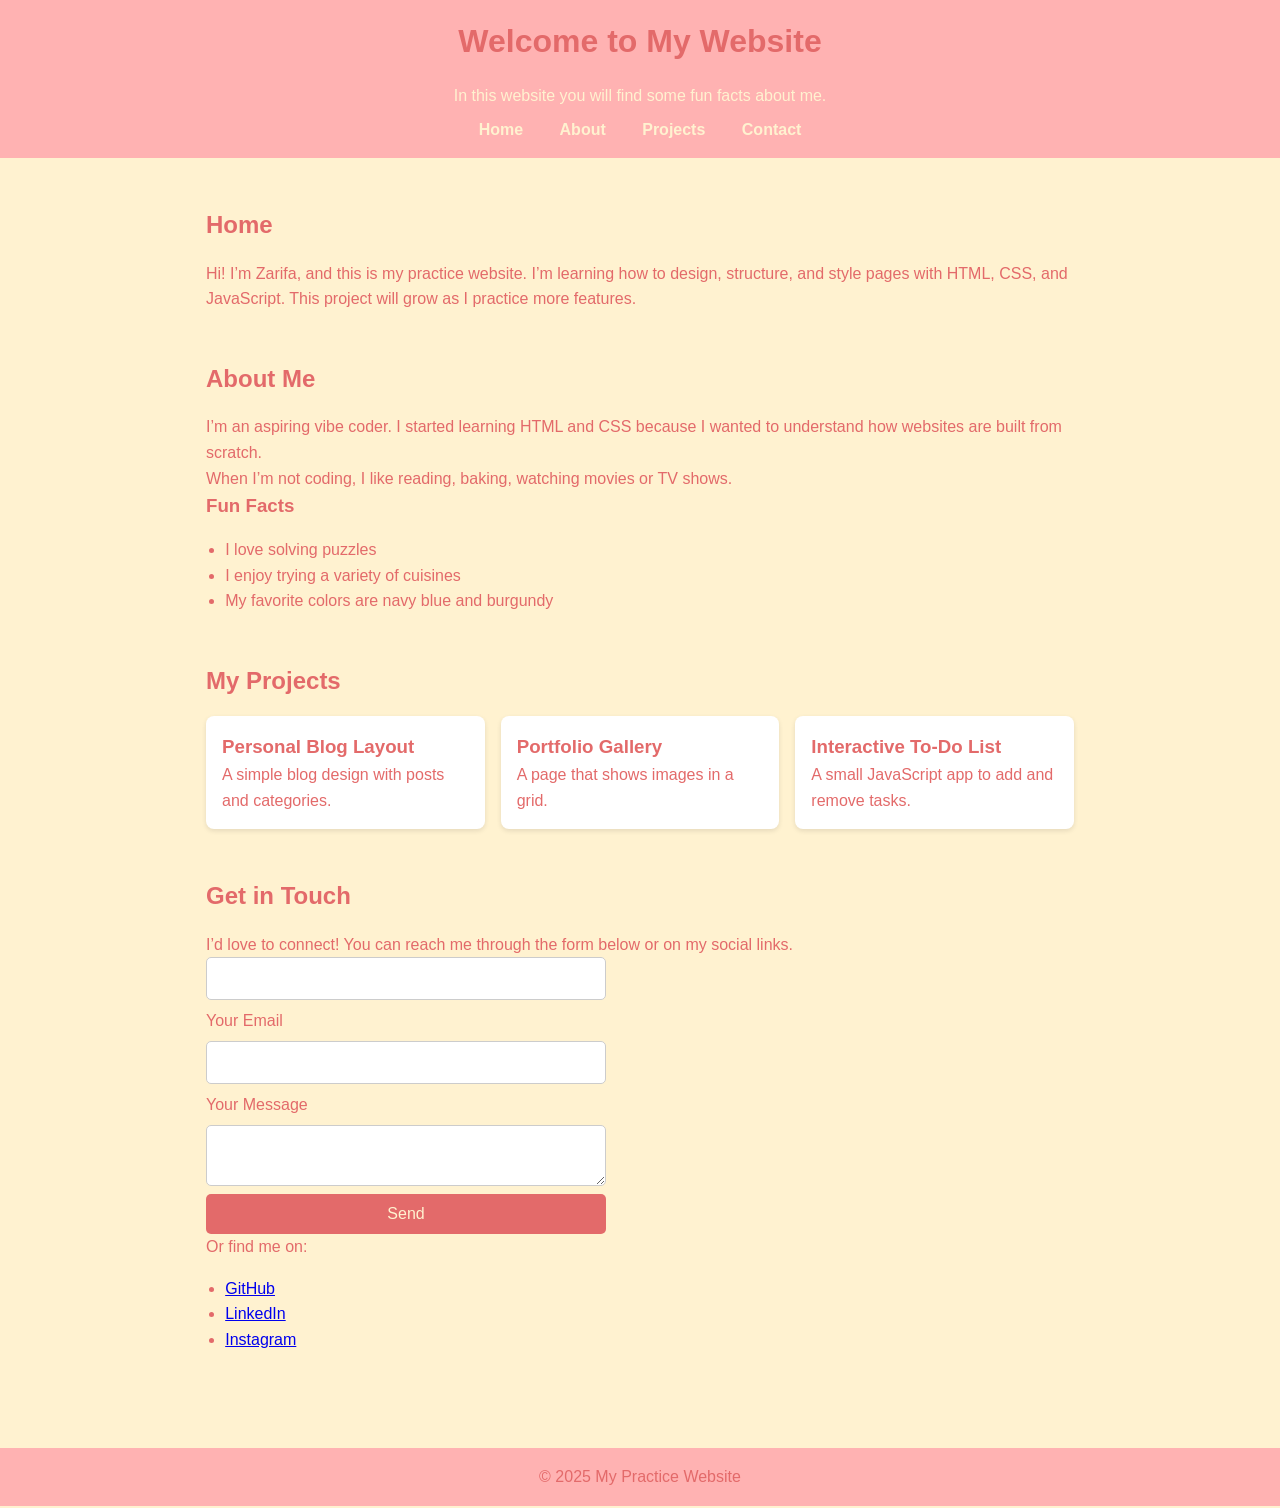
==== index.html @ b0250e46 "first commit" ====
<!DOCTYPE html>
<html lang="en">
<head>
  <meta charset="UTF-8">
  <meta name="viewport" content="width=device-width, initial-scale=1.0">
<link rel="stylesheet" href="style.css">
<link rel="stylesheet" href="https://cdnjs.cloudflare.com/ajax/libs/font-awesome/6.5.0/css/all.min.css">
<link rel="icon" type="image/png" href="images/favicon1.png">
  <title>My Website</title>
</head>
<body>
  <header>
    <h1>Welcome to My Website</h1>
    <p>In this website you will find some fun facts about me.</p>
    <nav>
      <a href="#home">Home</a>
      <a href="#about">About</a>
      <a href="#projects">Projects</a>
      <a href="#contact">Contact</a>
    </nav>
  </header>

  <main>
    <section id="home">
      <h2>Home</h2>
      <p>Hi! I’m Zarifa, and this is my practice website. I’m learning how to design, structure, and style pages with HTML, CSS, and JavaScript. This project will grow as I practice more features.</p>
    </section>

    <section id="about">
      <h2>About Me</h2>
      <p>I’m an aspiring vibe coder. I started learning HTML and CSS because I wanted to understand how websites are built from scratch.</p>
      <p>When I’m not coding, I like reading, baking, watching movies or TV shows.</p>
      <h3>Fun Facts</h3>
      <ul>
        <li>I love solving puzzles</li>
        <li>I enjoy trying a variety of cuisines</li>
        <li>My favorite colors are navy blue and burgundy</li>
      </ul>
    </section>

    <section id="projects">
      <h2>My Projects</h2>
      <div class="projects">
        <div class="project">
          <h3>Personal Blog Layout</h3>
          <p>A simple blog design with posts and categories.</p>
        </div>
        <div class="project">
          <h3>Portfolio Gallery</h3>
          <p>A page that shows images in a grid.</p>
        </div>
        <div class="project">
          <h3>Interactive To-Do List</h3>
          <p>A small JavaScript app to add and remove tasks.</p>
        </div>
      </div>
    </section>

    <section id="contact">
      <h2>Get in Touch</h2>
      <p>I’d love to connect! You can reach me through the form below or on my social links.</p>
      <form>
  <input type="text" name="name" required>

  <label>Your Email</label>
  <input type="email" name="email" required>

  <label>Your Message</label>
  <textarea name="message" required></textarea>

  <button type="submit">Send</button>
</form>

      <p>Or find me on:</p>
      <ul>
        <li><a href="https://github.com/zarifa08adilova">GitHub</a></li>
        <li><a href="https://www.linkedin.com/in/zarifa-adilova-83ba722a2?utm_source=share&utm_campaign=share_via&utm_content=profile&utm_medium=android_app">LinkedIn</a></li>
        <li><a href="https://www.instagram.com/zarifaa_08?igsh=dXRtOXNicHoxdTU0">Instagram</a></li>
      </ul>
    </section>
  </main>

  <footer>
    <p>&copy; 2025 My Practice Website</p>
  </footer>
</body>
</html>
---- style.css ----
* { margin: 0; padding: 0; box-sizing: border-box; }

    body {
      font-family: Arial, sans-serif;
      line-height: 1.6;
      background: #FFF2D0;
      color: #E36A6A;
    }

    header {
      background: #FFB2B2;
      color: #FFF2D0;
      padding: 1rem;
      text-align: center;
    }

    nav {
      margin-top: 0.5rem;
    }

    nav a {
      color: #FFF2D0;
      text-decoration: none;
      margin: 0 1rem;
      font-weight: bold;
    }

    nav a:hover {
      text-decoration: underline;
    }

    main {
      max-width: 900px;
      margin: 2rem auto;
      padding: 1rem;
    }

    section {
      margin-bottom: 3rem;
    }

    h1, h2 {
      margin-bottom: 1rem;
      color: #E36A6A;
    }

    ul {
      margin: 1rem 0;
      padding-left: 1.2rem;
    }

    .projects {
      display: grid;
      grid-template-columns: repeat(auto-fit, minmax(250px, 1fr));
      gap: 1rem;
    }

    .project {
      background: white;
      padding: 1rem;
      border-radius: 8px;
      box-shadow: 0 2px 5px rgba(0,0,0,0.1);
    }

    form {
      display: grid;
      gap: 0.5rem;
      max-width: 400px;
    }

    input, textarea, button {
      padding: 0.7rem;
      border: 1px solid #ccc;
      border-radius: 5px;
      font-size: 1rem;
    }

    button {
      background: #E36A6A;
      color: #FFF2D0;
      cursor: pointer;
      border: none;
    }

    button:hover {
      background: #FFB2B2;
      box-shadow: #E36A6A;
    }

    footer {
      text-align: center;
      padding: 1rem;
      background: #FFB2B2;
      margin-top: 2rem;
    }
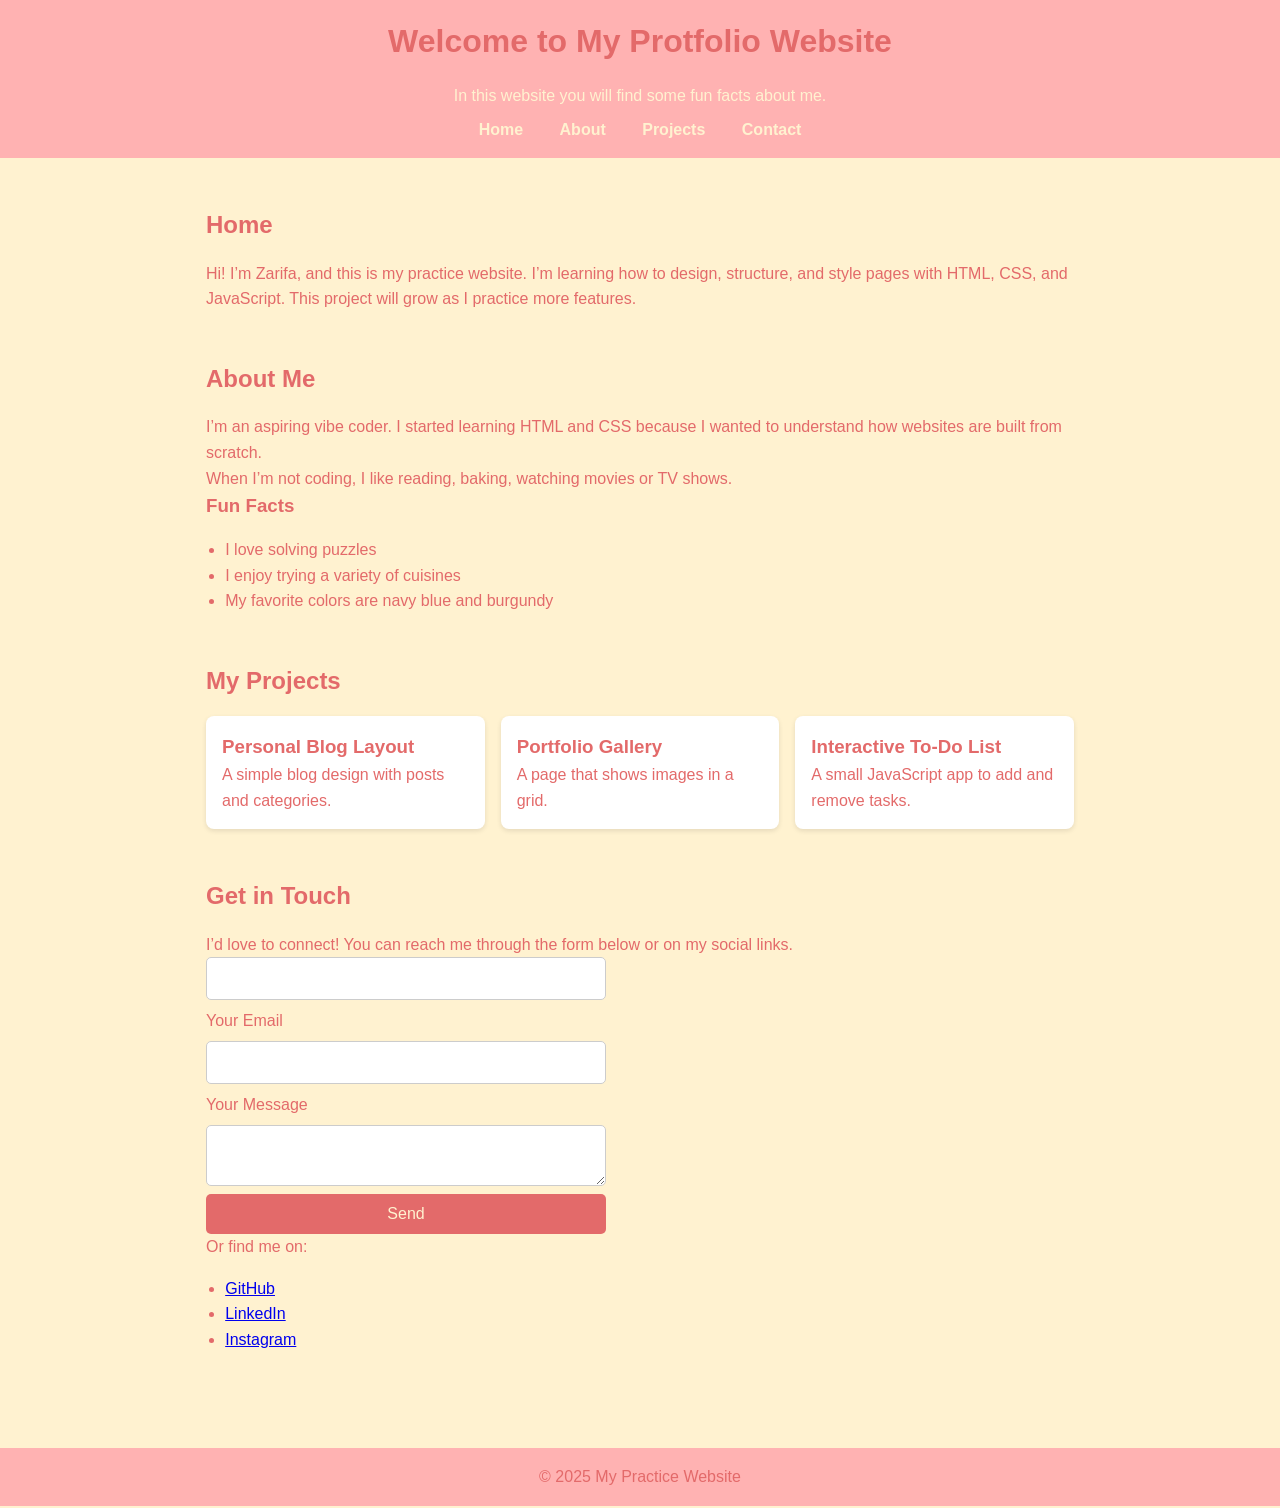
==== commit d42211a0: "Updated index.html" ====
--- a/index.html
+++ b/index.html
@@ -10,7 +10,7 @@
 </head>
 <body>
   <header>
-    <h1>Welcome to My Website</h1>
+    <h1>Welcome to My Protfolio Website</h1>
     <p>In this website you will find some fun facts about me.</p>
     <nav>
       <a href="#home">Home</a>
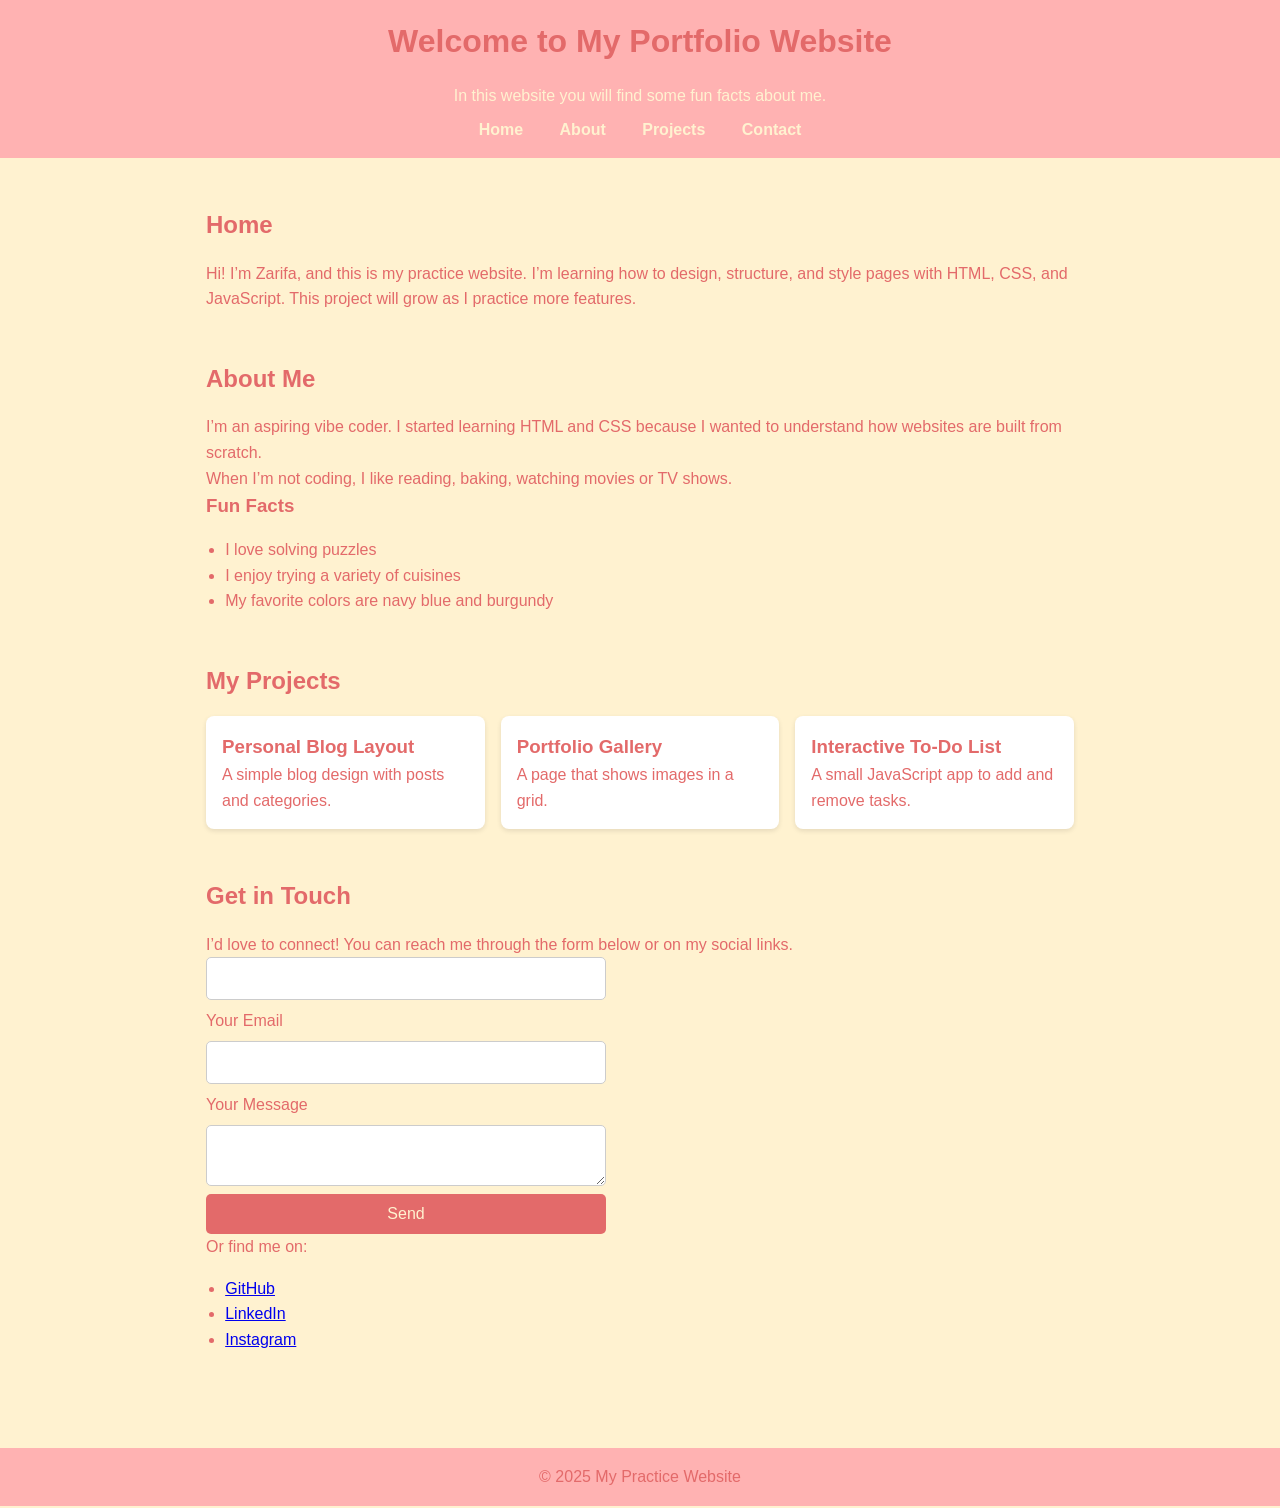
==== commit 7739e18b: "Updated2 index.html" ====
--- a/index.html
+++ b/index.html
@@ -10,7 +10,7 @@
 </head>
 <body>
   <header>
-    <h1>Welcome to My Protfolio Website</h1>
+    <h1>Welcome to My Portfolio Website</h1>
     <p>In this website you will find some fun facts about me.</p>
     <nav>
       <a href="#home">Home</a>
